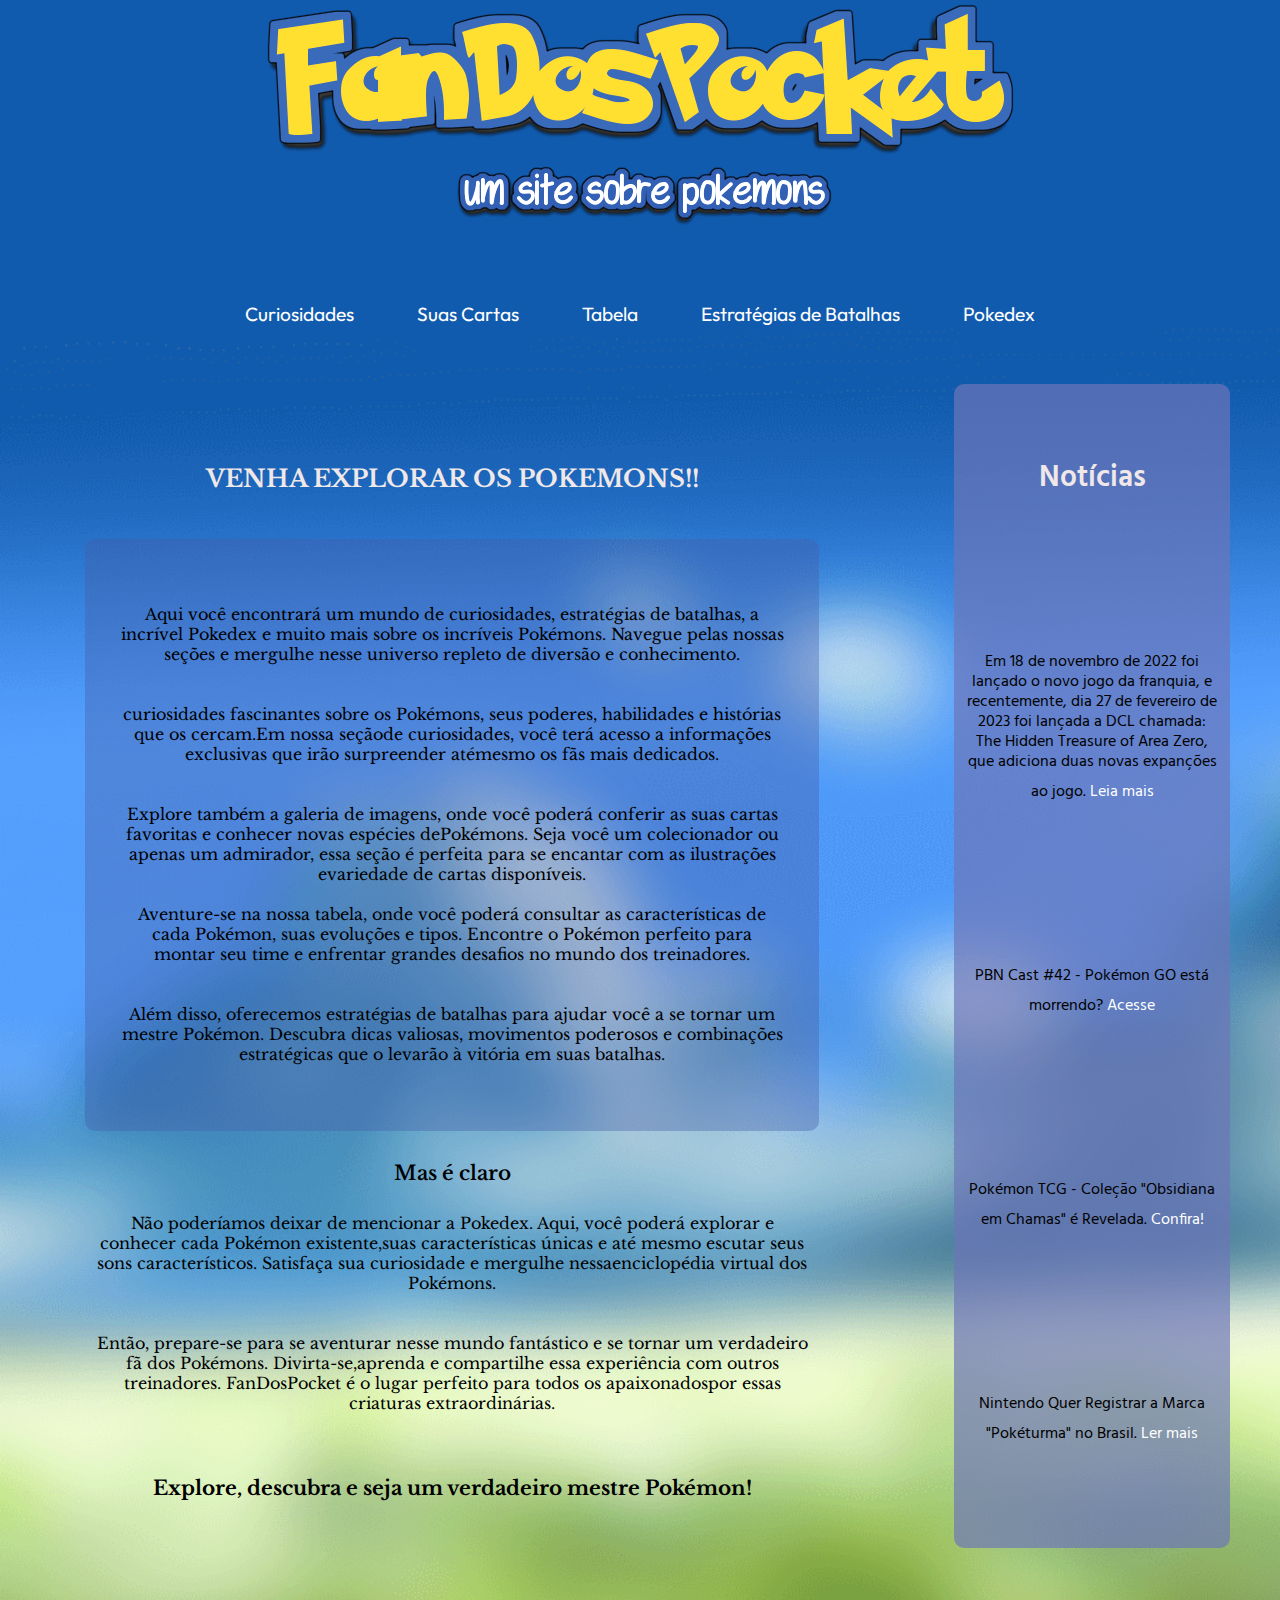
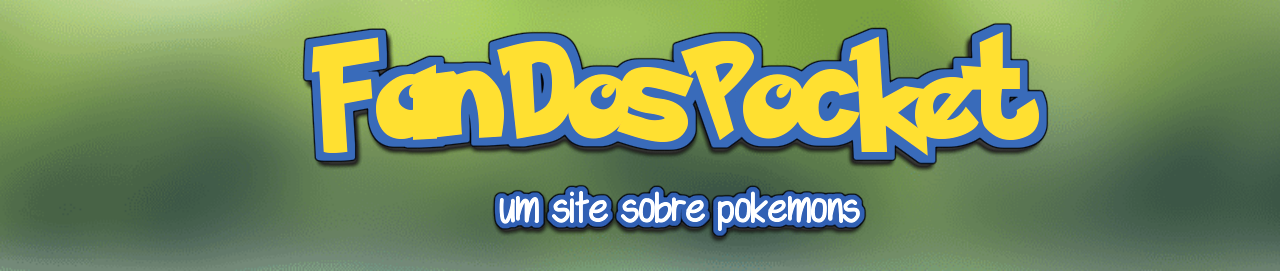
==== index.html @ fc933998 "Add files via upload" ====
<!DOCTYPE html>
<html lang="pt-br">
    <head>
        <meta charset="UTF-8">
        <meta http-equiv="X-UA-Compatible" content="IE=edge">
        <meta name="viewport" content="width=device-width, initial-scale=1.0">
        <link rel="stylesheet" href="TSI-site/css/style.css">
        <link rel="shortcut icon" href="/TSI-site/img/pokebola.png" type="img x-icon">
        <title>FanDosPocket</title>

        <link rel="preconnect" href="https://fonts.googleapis.com">
        <link rel="preconnect" href="https://fonts.gstatic.com" crossorigin>
        <link href="https://fonts.googleapis.com/css2?family=Hind:wght@300;400;500&display=swap" rel="stylesheet">

        <link rel="preconnect" href="https://fonts.googleapis.com">
        <link rel="preconnect" href="https://fonts.gstatic.com" crossorigin>
        <link href="https://fonts.googleapis.com/css2?family=Bebas+Neue&family=PT+Sans+Narrow:wght@400;700&display=swap" rel="stylesheet">

        <link rel="preconnect" href="https://fonts.googleapis.com">
        <link rel="preconnect" href="https://fonts.gstatic.com" crossorigin>
        <link href="https://fonts.googleapis.com/css2?family=Bebas+Neue&family=PT+Sans+Narrow:wght@400;700&display=swap" rel="stylesheet">

        <link rel="preconnect" href="https://fonts.googleapis.com">
        <link rel="preconnect" href="https://fonts.gstatic.com" crossorigin>
        <link href="https://fonts.googleapis.com/css2?family=Bebas+Neue&family=Mochiy+Pop+One&family=PT+Sans+Narrow:wght@400;700&display=swap" rel="stylesheet">

        <link rel="preconnect" href="https://fonts.googleapis.com">
        <link rel="preconnect" href="https://fonts.gstatic.com" crossorigin>
        <link href="https://fonts.googleapis.com/css2?family=Bebas+Neue&family=Mochiy+Pop+One&family=Rajdhani:wght@500&family=Secular+One&display=swap" rel="stylesheet">

        <link rel="preconnect" href="https://fonts.googleapis.com">
        <link rel="preconnect" href="https://fonts.gstatic.com" crossorigin>
        <link href="https://fonts.googleapis.com/css2?family=Outfit:wght@600&display=swap" rel="stylesheet">

        <link rel="preconnect" href="https://fonts.googleapis.com">
        <link rel="preconnect" href="https://fonts.gstatic.com" crossorigin>
        <link href="https://fonts.googleapis.com/css2?family=Libre+Baskerville:wght@400;700&display=swap" rel="stylesheet">
    </head>
    <body>

        <header>
            <img class="banner-principal" src="/TSI-site/img/FanDosPocket.png" alt="Logo do site FanDosPockets">
            <nav>
                <div>
                    <a class="link-nav" href="/TSI-site/html/curiosidades.html">Curiosidades</a>
                    <a class="link-nav" href="/TSI-site/projeto-pokemon-slider-main/galeriaDeImagens.html">Suas Cartas</a>
                    <a class="link-nav" href="/TSI-site/html/tabela.html">Tabela</a>
                    <a class="link-nav" href="/TSI-site/html/estrategiasDeBatalhas.html">Estratégias de Batalhas</a>
                    <a class="link-nav" href="/TSI-site/html/Pokedex.html">Pokedex</a>
                </div>
            </nav>
        </header>
    
        <div class="containers">
            <main>
                <section class="secao-principal">
                    <h1>VENHA EXPLORAR OS POKEMONS!!</h1>
                    <div class="div-main">
                        <p class="paragrafo-um">Aqui você encontrará um mundo de curiosidades, estratégias de batalhas, a incrível Pokedex e muito mais sobre os incríveis Pokémons. Navegue pelas nossas seções e mergulhe nesse universo repleto de diversão e conhecimento.
                        <br><br><br>
                        curiosidades fascinantes sobre os Pokémons, seus poderes, habilidades e histórias que os cercam.Em nossa seçãode curiosidades, você terá acesso a informações exclusivas que irão surpreender atémesmo os fãs mais dedicados.
                        <br><br><br>
                        Explore também a galeria de imagens, onde você poderá conferir as suas cartas favoritas e conhecer novas espécies dePokémons. Seja você um colecionador ou apenas um admirador, essa seção é perfeita para se encantar com as ilustrações evariedade de cartas disponíveis.
                        <br><br>
                        Aventure-se na nossa tabela, onde você poderá consultar as características de cada Pokémon, suas evoluções e tipos. Encontre o Pokémon perfeito para montar seu time e enfrentar grandes desafios no mundo dos treinadores.
                        <br><br><br>
                        Além disso, oferecemos estratégias de batalhas para ajudar você a se tornar um mestre Pokémon. Descubra dicas valiosas, movimentos poderosos e combinações estratégicas que o levarão à vitória em suas batalhas.</p>
                        <br><br>
                    </div>
                    <br><br>
                    <h2>Mas é claro</h2>
                    <p class="paragrafo-dois">Não poderíamos deixar de mencionar a Pokedex. Aqui, você poderá explorar e    conhecer cada Pokémon existente,suas características únicas e até mesmo escutar seus sons característicos.     Satisfaça sua curiosidade e mergulhe nessaenciclopédia virtual dos Pokémons.
                    <br><br><br>
                    Então, prepare-se para se aventurar nesse mundo fantástico e se tornar um verdadeiro fã dos Pokémons.   Divirta-se,aprenda e compartilhe essa experiência com outros treinadores. FanDosPocket é o lugar perfeito     para todos os apaixonadospor essas criaturas extraordinárias.
                    <br><br><br>
                    </p>

                    <p class="enfase">Explore, descubra e seja um verdadeiro mestre Pokémon!</p>
                </section>
            </main>
            
            <aside>
                <h2 class="noticias"><b>Notícias</b></h2>
                <p>Em 18 de novembro de 2022 foi lançado o novo jogo da franquia, e recentemente, dia 27 de fevereiro de 2023   foi lançada a DCL chamada: The Hidden Treasure of Area Zero, que adiciona duas novas expanções ao jogo. <a class="link-noticia" href="https://scarletviolet.pokemon.com/en-us/dlc/">Leia mais</a></p>
                <p>PBN Cast #42 - Pokémon GO está morrendo? <a class="link-noticia" href="https://www.poke-blast-news.net/2023/ 05/pbn-cast-42-pokemon-go-esta-morrendo.html">Acesse</a></p>
                <p>Pokémon TCG - Coleção "Obsidiana em Chamas" é Revelada. <a class="link-noticia" href="https://www.   poke-blast-news.net/2023/05/pokemon-tcg-colecao-obsidiana-em-chamas.html">Confira!</a></p>
                <p>Nintendo Quer Registrar a Marca "Pokéturma" no Brasil. <a class="link-noticia" href="https://www.    poke-blast-news.net/2023/05/nintendo-quer-registrar-marca-poketurma.html">Ler mais</a></p>
            </aside>
        </div>

        <footer>
            <a class="img-footer" href="#"><img class="banner-footer" src="/TSI-site/img/FanDosPocket.png" alt="Logo da Instituição IFSP"></a>
        </footer>
    </body>
</html>
---- TSI-site/css/style.css ----
/* // Reset Css //  */

html, body, div, span, applet, object, iframe,
h1, h2, h3, h4, h5, h6, p, blockquote, pre,
a, abbr, acronym, address, big, cite, code,
del, dfn, em, img, ins, kbd, q, s, samp,
small, strike, strong, sub, sup, tt, var,
b, u, i, center,
dl, dt, dd, ol, ul, li,
fieldset, form, label, legend,
table, caption, tbody, tfoot, thead, tr, th, td,
article, aside, canvas, details, embed, 
figure, figcaption, footer, header, hgroup, 
menu, nav, output, ruby, section, summary,
time, mark, audio, video {
	margin: 0;
	padding: 0;
	border: 0;
	font-size: 100%;
	font: inherit;
	vertical-align: baseline;
}
article, aside, details, figcaption, figure, 
footer, header, hgroup, menu, nav, section {
	display: block;
}
body {
	line-height: 1;
}
ol, ul {
	list-style: none;
}
blockquote, q {
	quotes: none;
}
blockquote:before, blockquote:after,
q:before, q:after {
	content: '';
	content: none;
}
table {
	border-collapse: collapse;
	border-spacing: 0;
}

/*-----------------------/-/---------------------*/

body {
    background-image: url(../img/fundo-site.png);/*maneira de colocar img.*/
    background-repeat: no-repeat;/*isso diz para o background não repetir o fundo*/
    background-size: cover;/*isso diz para o background ocupar todo o body*/
    min-height: 100vh;
	display: flex;
    flex-direction: column;
    align-items: flex-start;
}

.containers {
    display: flex;
    flex-direction: row;
    width: 100%;
}

header {
	font-family: 'Outfit', sans-serif;
	display: flex;
	flex-wrap: wrap;
	justify-content: center;
	align-items: center;
	width: 100%;
}

nav {
	border-radius: 10px;
	display: flex;
	justify-content: center;
	align-items: center;
	gap: 40px;
	margin-top: 4em; /* Adicione um espaçamento superior para separar do header */
}

main {
	font-family: 'Libre Baskerville', serif;
    flex: 1;
    padding: 25px;
	display: flex;
	justify-content: center;
	align-items: center;
	text-align: center;
	margin: 50px;
}

.div-main {
	background-color: #465ca760;
	border-radius: 10px;
	padding: 25px;
}

aside {
	background-color: #6d75b8b0;
    width: 20%;
	display: flex;
	flex-wrap: wrap;
	justify-content: center;
	align-items: center;
	text-align: center;
	padding: 10px;
	font-family: 'Hind', sans-serif;
	font-weight: 400;
	margin: 50px;
	border-radius: 10px;
}

footer {
	width: 1211px;
	padding: 20px;
	display: flex;
	text-align: center;
	justify-content: center;
	align-items: center;
	margin: 0 50px 0 50px;
}

.link-nav:link, .link-nav:visited, 
.link-noticia:link, .link-noticia:visited {
  background-color: transparent;
  color: #fff;
  text-decoration: none;
  border-radius: .25rem;
  line-height: 2.5rem;
  transition: .3s;
}

.link-nav:hover, .link-noticia:hover {
  color: hsl(120 100% 0%);
  background-color: hsl(51, 84%, 36%);
  padding: 0.25rem 0.5rem;
}

.link-nav:active, .link-noticia:active {
	font-size: 16px;
}

.link-nav {
	font-size: 1.2rem;
	margin: 30px;
}

h1 {
	margin: 2em;
	text-align: center;
	font-size: 1.5rem;
	font-weight: 700;
	color: #f0e8e8;
}

h2 {
	font-size: 20px;
	font-weight: 600;
	margin-bottom: 20px;
}

.noticias {
	font-size: 30px;
	color: #f0e8e8;
}

.enfase {
	font-size: 20px;
	font-weight: bold;
}

.secao-principal {
	padding: 10px;
}

p {
	line-height: 20px;
	margin-bottom: 15px;
}

.paragrafo-um {
	padding: 10px;
	margin: 30px 0 0 0 ;
}

.paragrafo-dois {
	padding: 10px;
}

.banner-footer {
	cursor: pointer;
}
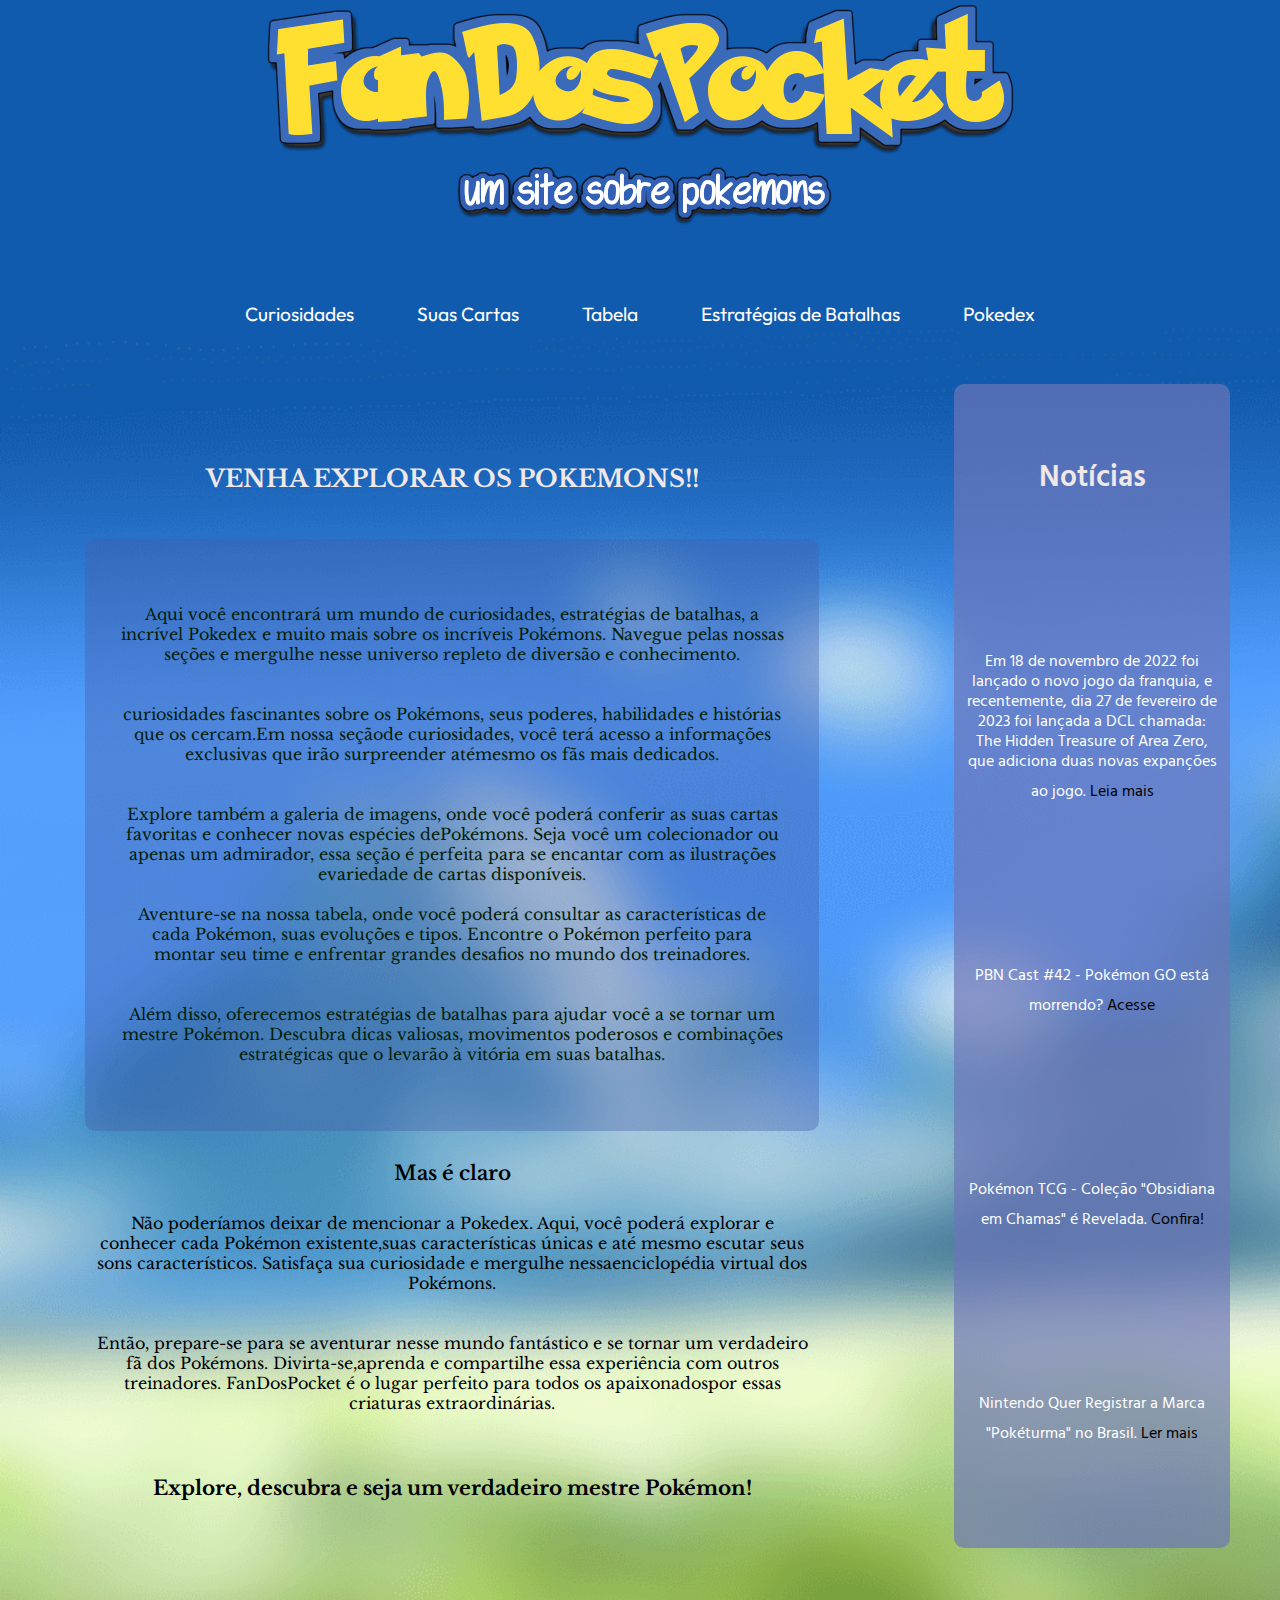
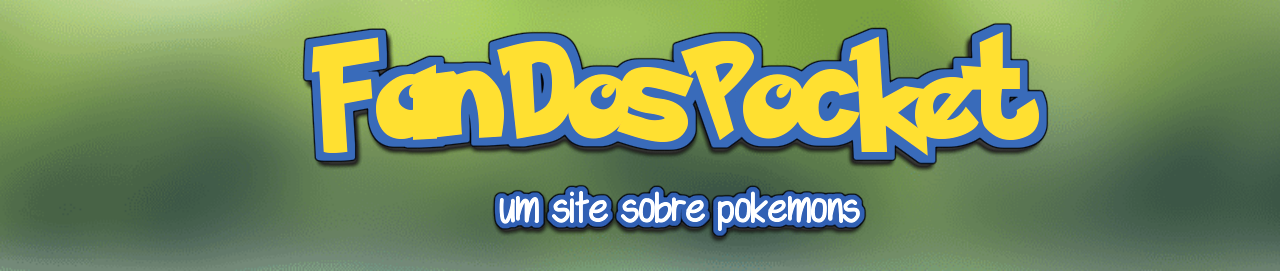
==== commit 0434a2ad: "Add files via upload" ====
--- a/index.html
+++ b/index.html
@@ -1,10 +1,11 @@
+<!--FEITO POR VICTOR HUGO PRADO PERA-->
 <!DOCTYPE html>
 <html lang="pt-br">
     <head>
         <meta charset="UTF-8">
         <meta http-equiv="X-UA-Compatible" content="IE=edge">
         <meta name="viewport" content="width=device-width, initial-scale=1.0">
-        <link rel="stylesheet" href="TSI-site/css/style.css">
+        <link rel="stylesheet" href="/TSI-site/css/style.css">
         <link rel="shortcut icon" href="/TSI-site/img/pokebola.png" type="img x-icon">
         <title>FanDosPocket</title>
 
@@ -81,10 +82,10 @@
             
             <aside>
                 <h2 class="noticias"><b>Notícias</b></h2>
-                <p>Em 18 de novembro de 2022 foi lançado o novo jogo da franquia, e recentemente, dia 27 de fevereiro de 2023   foi lançada a DCL chamada: The Hidden Treasure of Area Zero, que adiciona duas novas expanções ao jogo. <a class="link-noticia" href="https://scarletviolet.pokemon.com/en-us/dlc/">Leia mais</a></p>
-                <p>PBN Cast #42 - Pokémon GO está morrendo? <a class="link-noticia" href="https://www.poke-blast-news.net/2023/ 05/pbn-cast-42-pokemon-go-esta-morrendo.html">Acesse</a></p>
-                <p>Pokémon TCG - Coleção "Obsidiana em Chamas" é Revelada. <a class="link-noticia" href="https://www.   poke-blast-news.net/2023/05/pokemon-tcg-colecao-obsidiana-em-chamas.html">Confira!</a></p>
-                <p>Nintendo Quer Registrar a Marca "Pokéturma" no Brasil. <a class="link-noticia" href="https://www.    poke-blast-news.net/2023/05/nintendo-quer-registrar-marca-poketurma.html">Ler mais</a></p>
+                <p style="color: white;">Em 18 de novembro de 2022 foi lançado o novo jogo da franquia, e recentemente, dia 27 de fevereiro de 2023   foi lançada a DCL chamada: The Hidden Treasure of Area Zero, que adiciona duas novas expanções ao jogo. <a class="link-noticia" href="https://scarletviolet.pokemon.com/en-us/dlc/" style="color: black;">Leia mais</a></p>
+                <p style="color: white;">PBN Cast #42 - Pokémon GO está morrendo? <a class="link-noticia" href="https://www.poke-blast-news.net/2023/ 05/pbn-cast-42-pokemon-go-esta-morrendo.html" style="color: black;">Acesse</a></p>
+                <p style="color: white;">Pokémon TCG - Coleção "Obsidiana em Chamas" é Revelada. <a class="link-noticia" href="https://www.   poke-blast-news.net/2023/05/pokemon-tcg-colecao-obsidiana-em-chamas.html" style="color: black;">Confira!</a></p>
+                <p style="color: white;">Nintendo Quer Registrar a Marca "Pokéturma" no Brasil. <a class="link-noticia" href="https://www.poke-blast-news.net/2023/05/nintendo-quer-registrar-marca-poketurma.html" style="color: black;">Ler mais</a></p>
             </aside>
         </div>
 
--- a/TSI-site/css/style.css
+++ b/TSI-site/css/style.css
@@ -91,6 +91,7 @@
 }
 
 .div-main {
+	color: #042006;
 	background-color: #465ca760;
 	border-radius: 10px;
 	padding: 25px;
@@ -121,8 +122,17 @@
 	margin: 0 50px 0 50px;
 }
 
-.link-nav:link, .link-nav:visited, 
 .link-noticia:link, .link-noticia:visited {
+	background-color: transparent;
+	color: #000;
+	color: #fff;
+	text-decoration: none;
+	border-radius: .25rem;
+	line-height: 2.5rem;
+	transition: .3s;
+}
+
+.link-nav:link, .link-nav:visited {
   background-color: transparent;
   color: #fff;
   text-decoration: none;
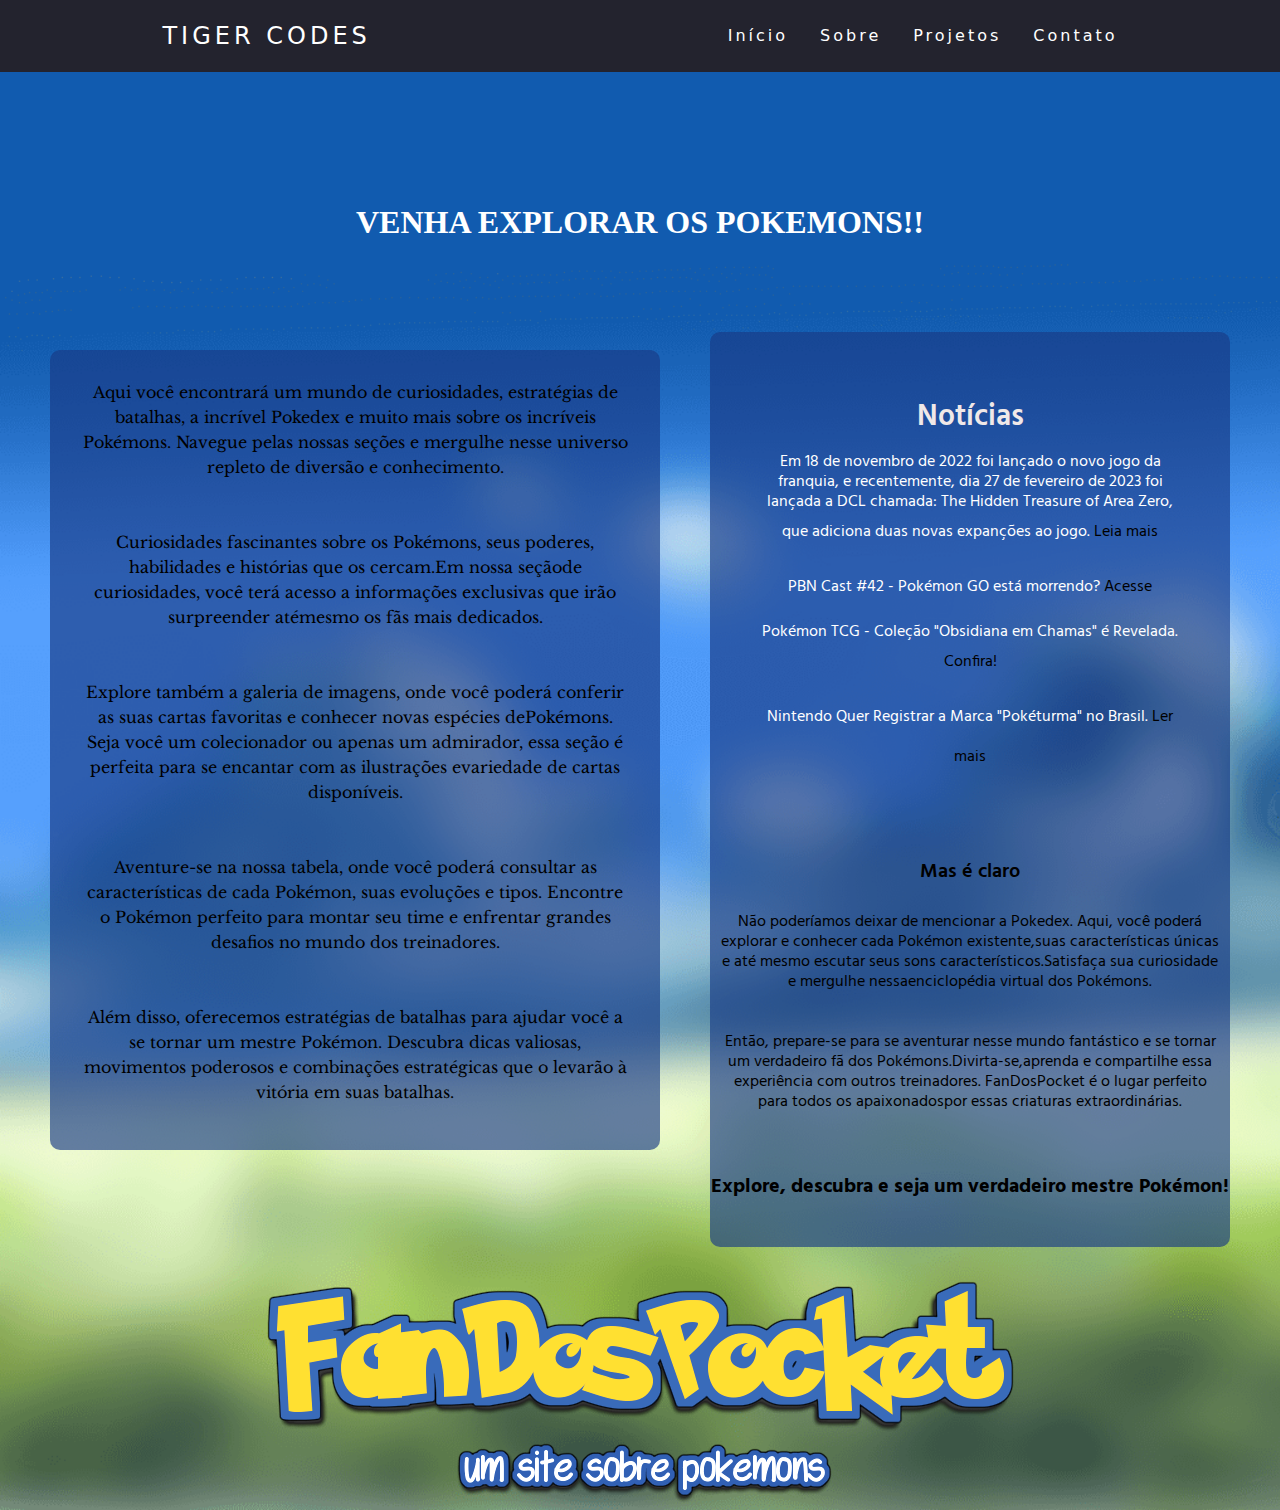
==== commit ed5ef1af: "responsividade" ====
--- a/index.html
+++ b/index.html
@@ -7,7 +7,6 @@
         <meta name="viewport" content="width=device-width, initial-scale=1.0">
         <link rel="stylesheet" href="/TSI-site/css/style.css">
         <link rel="shortcut icon" href="/TSI-site/img/pokebola.png" type="img x-icon">
-        <title>FanDosPocket</title>
 
         <link rel="preconnect" href="https://fonts.googleapis.com">
         <link rel="preconnect" href="https://fonts.gstatic.com" crossorigin>
@@ -36,13 +35,20 @@
         <link rel="preconnect" href="https://fonts.googleapis.com">
         <link rel="preconnect" href="https://fonts.gstatic.com" crossorigin>
         <link href="https://fonts.googleapis.com/css2?family=Libre+Baskerville:wght@400;700&display=swap" rel="stylesheet">
+
+        <title>FanDosPocket</title>
     </head>
     <body>
 
-        <header>
-            <img class="banner-principal" src="/TSI-site/img/FanDosPocket.png" alt="Logo do site FanDosPockets">
+        <!-- <header>
+            <img class="banner_principal" src="/TSI-site/img/FanDosPocket.png" alt="Logo do site FanDosPockets">
             <nav>
-                <div>
+                <div class="mobile-menu">
+                    <div class="line1"></div>
+                    <div class="line2"></div>
+                    <div class="line3"></div>
+                </div>
+                <div class="nav-list">
                     <a class="link-nav" href="/TSI-site/html/curiosidades.html">Curiosidades</a>
                     <a class="link-nav" href="/TSI-site/projeto-pokemon-slider-main/galeriaDeImagens.html">Suas Cartas</a>
                     <a class="link-nav" href="/TSI-site/html/tabela.html">Tabela</a>
@@ -50,47 +56,74 @@
                     <a class="link-nav" href="/TSI-site/html/Pokedex.html">Pokedex</a>
                 </div>
             </nav>
-        </header>
-    
+        </header> -->
+
+        <header>
+            <nav>
+              <a class="logo" href="/">Tiger Codes</a>
+              <div class="mobile-menu">
+                <div class="line1"></div>
+                <div class="line2"></div>
+                <div class="line3"></div>
+              </div>
+              <ul class="nav-list">
+                <li><a href="#">Início</a></li>
+                <li><a href="#">Sobre</a></li>
+                <li><a href="#">Projetos</a></li>
+                <li><a href="#">Contato</a></li>
+              </ul>
+            </nav>
+          </header>
+
+        <div class="titulo_principal">
+            <h1>VENHA EXPLORAR OS POKEMONS!!</h1>
+        </div>
+
         <div class="containers">
             <main>
-                <section class="secao-principal">
-                    <h1>VENHA EXPLORAR OS POKEMONS!!</h1>
-                    <div class="div-main">
+                <section class="txt_main">
                         <p class="paragrafo-um">Aqui você encontrará um mundo de curiosidades, estratégias de batalhas, a incrível Pokedex e muito mais sobre os incríveis Pokémons. Navegue pelas nossas seções e mergulhe nesse universo repleto de diversão e conhecimento.
                         <br><br><br>
-                        curiosidades fascinantes sobre os Pokémons, seus poderes, habilidades e histórias que os cercam.Em nossa seçãode curiosidades, você terá acesso a informações exclusivas que irão surpreender atémesmo os fãs mais dedicados.
+                        Curiosidades fascinantes sobre os Pokémons, seus poderes, habilidades e histórias que os cercam.Em nossa seçãode curiosidades, você terá acesso a informações exclusivas que irão surpreender atémesmo os fãs mais dedicados.
                         <br><br><br>
                         Explore também a galeria de imagens, onde você poderá conferir as suas cartas favoritas e conhecer novas espécies dePokémons. Seja você um colecionador ou apenas um admirador, essa seção é perfeita para se encantar com as ilustrações evariedade de cartas disponíveis.
-                        <br><br>
+                        <br><br><br>
                         Aventure-se na nossa tabela, onde você poderá consultar as características de cada Pokémon, suas evoluções e tipos. Encontre o Pokémon perfeito para montar seu time e enfrentar grandes desafios no mundo dos treinadores.
                         <br><br><br>
                         Além disso, oferecemos estratégias de batalhas para ajudar você a se tornar um mestre Pokémon. Descubra dicas valiosas, movimentos poderosos e combinações estratégicas que o levarão à vitória em suas batalhas.</p>
-                        <br><br>
-                    </div>
-                    <br><br>
-                    <h2>Mas é claro</h2>
-                    <p class="paragrafo-dois">Não poderíamos deixar de mencionar a Pokedex. Aqui, você poderá explorar e    conhecer cada Pokémon existente,suas características únicas e até mesmo escutar seus sons característicos.     Satisfaça sua curiosidade e mergulhe nessaenciclopédia virtual dos Pokémons.
-                    <br><br><br>
-                    Então, prepare-se para se aventurar nesse mundo fantástico e se tornar um verdadeiro fã dos Pokémons.   Divirta-se,aprenda e compartilhe essa experiência com outros treinadores. FanDosPocket é o lugar perfeito     para todos os apaixonadospor essas criaturas extraordinárias.
-                    <br><br><br>
-                    </p>
-
-                    <p class="enfase">Explore, descubra e seja um verdadeiro mestre Pokémon!</p>
                 </section>
             </main>
-            
-            <aside>
-                <h2 class="noticias"><b>Notícias</b></h2>
-                <p style="color: white;">Em 18 de novembro de 2022 foi lançado o novo jogo da franquia, e recentemente, dia 27 de fevereiro de 2023   foi lançada a DCL chamada: The Hidden Treasure of Area Zero, que adiciona duas novas expanções ao jogo. <a class="link-noticia" href="https://scarletviolet.pokemon.com/en-us/dlc/" style="color: black;">Leia mais</a></p>
-                <p style="color: white;">PBN Cast #42 - Pokémon GO está morrendo? <a class="link-noticia" href="https://www.poke-blast-news.net/2023/ 05/pbn-cast-42-pokemon-go-esta-morrendo.html" style="color: black;">Acesse</a></p>
-                <p style="color: white;">Pokémon TCG - Coleção "Obsidiana em Chamas" é Revelada. <a class="link-noticia" href="https://www.   poke-blast-news.net/2023/05/pokemon-tcg-colecao-obsidiana-em-chamas.html" style="color: black;">Confira!</a></p>
-                <p style="color: white;">Nintendo Quer Registrar a Marca "Pokéturma" no Brasil. <a class="link-noticia" href="https://www.poke-blast-news.net/2023/05/nintendo-quer-registrar-marca-poketurma.html" style="color: black;">Ler mais</a></p>
-            </aside>
+
+            <div class="aside_div">
+                <aside>
+                    <div class="aside_container">
+                        <h2 class="noticias"><b>Notícias</b></h2>
+                        <p style="color: white;">Em 18 de novembro de 2022 foi lançado o novo jogo da franquia, e recentemente, dia 27 de fevereiro de 2023   foi lançada a DCL chamada: The Hidden Treasure of Area Zero, que adiciona duas novas expanções ao jogo. <a class="link-noticia" href="https://scarletviolet.pokemon.com/en-us/dlc/" style="color: black;">Leia mais</a></p>
+                        <p style="color: white;">PBN Cast #42 - Pokémon GO está morrendo? <a class="link-noticia" href="https://www.poke-blast-news.net/2023/ 05/pbn-cast-42-pokemon-go-esta-morrendo.html" style="color: black;">Acesse</a></p>
+                        <p style="color: white;">Pokémon TCG - Coleção "Obsidiana em Chamas" é Revelada. <a class="link-noticia" href="https://www.   poke-blast-news.net/2023/05/pokemon-tcg-colecao-obsidiana-em-chamas.html" style="color: black;">Confira!</a></p>
+                        <p style="color: white;">Nintendo Quer Registrar a Marca "Pokéturma" no Brasil. <a class="link-noticia" href="https://www.poke-blast-news.net/2023/05/nintendo-quer-registrar-marca-poketurma.html" style="color: black;">Ler mais</a></p>
+                    </div>
+
+                    <section class="txt_aside">
+                        <h2>Mas é claro</h2>
+                        <p class="paragrafo-dois">Não poderíamos deixar de mencionar a Pokedex. Aqui, você poderá explorar e conhecer cada Pokémon existente,suas características únicas e até mesmo escutar seus sons característicos.Satisfaça sua curiosidade e mergulhe nessaenciclopédia virtual dos Pokémons.
+                        <br><br><br>
+                        Então, prepare-se para se aventurar nesse mundo fantástico e se tornar um verdadeiro fã dos Pokémons.Divirta-se,aprenda e compartilhe essa experiência com outros treinadores. FanDosPocket é o lugar perfeito para todos os apaixonadospor essas criaturas extraordinárias.
+                        <br><br><br>
+                        </p>
+
+                        <p class="enfase">Explore, descubra e seja um verdadeiro mestre Pokémon!</p>
+                    </section>
+                </aside>
+            </div>
         </div>
 
         <footer>
-            <a class="img-footer" href="#"><img class="banner-footer" src="/TSI-site/img/FanDosPocket.png" alt="Logo da Instituição IFSP"></a>
+            <div class="footer_container">
+                <a href="#"><img class="banner-footer" src="/TSI-site/img/FanDosPocket.png" alt="Logo do site"></a>
+            </div>
         </footer>
+
+        <script src="mobile_navbar.js"></script>
     </body>
 </html>--- a/TSI-site/css/style.css
+++ b/TSI-site/css/style.css
@@ -52,74 +52,191 @@
     min-height: 100vh;
 	display: flex;
     flex-direction: column;
-    align-items: flex-start;
+}
+
+/* header {
+	font-family: 'Outfit', sans-serif;
+	display: flex;
+	flex-wrap: wrap;
+	justify-content: center;
+	align-items: center;
+	width: 100%;
+} */
+
+a {
+	color: #fff;
+	text-decoration: none;
+	transition: 0.3s;
+}
+  
+a:hover {
+	opacity: 0.7;
+}
+  
+.logo {
+	font-size: 24px;
+	text-transform: uppercase;
+	letter-spacing: 4px;
+}
+  
+nav {
+	display: flex;
+	justify-content: space-around;
+	align-items: center;
+	font-family: system-ui, -apple-system, Helvetica, Arial, sans-serif;
+	background: #23232e;
+	height: 8vh;
+}
+  
+.nav-list {
+	list-style: none;
+	display: flex;
+}
+  
+.nav-list li {
+	letter-spacing: 3px;
+	margin-left: 32px;
+}
+  
+.mobile-menu {
+	display: none;
+	cursor: pointer;
+}
+  
+.mobile-menu div {
+	width: 32px;
+	height: 2px;
+	background: #fff;
+	margin: 8px;
+	transition: 0.3s;
+}
+
+/* nav {
+	display: flex;
+	justify-content: center;
+	align-items: center;
+	gap: 40px;
+	margin-top: 4em; /* Adicione um espaçamento superior para separar do header
+}
+
+/* .link-nav {
+	font-size: 1.2rem;
+	margin: 30px;
+} */
+
+/* .link-nav:link, .link-nav:visited {
+  background-color: transparent;
+  color: #fff;
+  text-decoration: none;
+  border-radius: .25rem;
+  line-height: 2.5rem;
+  transition: .3s;
+}
+
+.link-nav:hover, .link-noticia:hover {
+  color: hsl(120 100% 0%);
+  background-color: hsl(51, 84%, 36%);
+  padding: 0.25rem 0.5rem;
+}
+
+.link-nav:active, .link-noticia:active {
+	font-size: 16px;
+} */
+
+.titulo_principal{
+	display: flex;
+	width: 100%;
+	margin-top: 70px;
+	justify-content: center;
+	align-items: center;
+	text-align: center;
+}
+
+h1 {
+	margin: 2em;
+	font-size: 2rem;
+	font-weight: 700;
+	color: #ffffff;
 }
 
 .containers {
     display: flex;
     flex-direction: row;
+	justify-content: center;
+	align-items: center;
+	text-align: center;
     width: 100%;
 }
 
-header {
-	font-family: 'Outfit', sans-serif;
+main {
+	background-color: #193b85a6;
+	font-family: 'Libre Baskerville', serif;
+	width: 100%;
+	display: flex;
+	justify-content: center;
+	align-items: center;
+	text-align: center;
+	margin: 0 50px 50px 50px;
+	border-radius: 10px;
+	padding: 20px;
+}
+
+.txt_main{
+	display: flex;
+	justify-content: center;
+	align-items: center;
+	color: #000000;
+	width: 100%;
+}
+
+.paragrafo-um {
+	padding: 10px;
+	line-height: 25px;
+}
+
+.aside_div{
+	width: 100%;
+}
+
+aside {
+	background-color: #193b85a6;
 	display: flex;
 	flex-wrap: wrap;
 	justify-content: center;
 	align-items: center;
-	width: 100%;
-}
-
-nav {
-	border-radius: 10px;
-	display: flex;
-	justify-content: center;
-	align-items: center;
-	gap: 40px;
-	margin-top: 4em; /* Adicione um espaçamento superior para separar do header */
-}
-
-main {
-	font-family: 'Libre Baskerville', serif;
-    flex: 1;
-    padding: 25px;
-	display: flex;
-	justify-content: center;
-	align-items: center;
-	text-align: center;
-	margin: 50px;
-}
-
-.div-main {
-	color: #042006;
-	background-color: #465ca760;
-	border-radius: 10px;
-	padding: 25px;
-}
-
-aside {
-	background-color: #6d75b8b0;
-    width: 20%;
-	display: flex;
-	flex-wrap: wrap;
-	justify-content: center;
-	align-items: center;
-	text-align: center;
-	padding: 10px;
+	text-align: center;
 	font-family: 'Hind', sans-serif;
 	font-weight: 400;
-	margin: 50px;
+	margin: 30px 50px 0 0 ;
 	border-radius: 10px;
 }
 
-footer {
-	width: 1211px;
-	padding: 20px;
-	display: flex;
-	text-align: center;
-	justify-content: center;
-	align-items: center;
-	margin: 0 50px 0 50px;
+.aside_container{
+	text-align: center;
+	padding: 50px;
+	border-radius: 10px;
+}
+
+.noticias {
+	font-size: 30px;
+	color: #f0e8e8;
+}
+
+.paragrafo-dois {
+	padding: 10px;
+}
+
+p {
+	line-height: 20px;
+	margin-bottom: 15px;
+}
+
+.txt_aside{
+	display: flex;
+	align-items: center;
+	justify-content: center;
+	flex-wrap: wrap;
+	width: 100%;
 }
 
 .link-noticia:link, .link-noticia:visited {
@@ -132,72 +249,148 @@
 	transition: .3s;
 }
 
-.link-nav:link, .link-nav:visited {
-  background-color: transparent;
-  color: #fff;
-  text-decoration: none;
-  border-radius: .25rem;
-  line-height: 2.5rem;
-  transition: .3s;
-}
-
-.link-nav:hover, .link-noticia:hover {
-  color: hsl(120 100% 0%);
-  background-color: hsl(51, 84%, 36%);
-  padding: 0.25rem 0.5rem;
-}
-
-.link-nav:active, .link-noticia:active {
-	font-size: 16px;
-}
-
-.link-nav {
-	font-size: 1.2rem;
-	margin: 30px;
-}
-
-h1 {
-	margin: 2em;
-	text-align: center;
-	font-size: 1.5rem;
-	font-weight: 700;
-	color: #f0e8e8;
+.footer_container{
+	width: 100%;
+	display: flex;
+	text-align: center;
+	justify-content: center;
+	align-items: center;
+	margin-top: 30px;
 }
 
 h2 {
 	font-size: 20px;
 	font-weight: 600;
-	margin-bottom: 20px;
-}
-
-.noticias {
-	font-size: 30px;
-	color: #f0e8e8;
+	margin: 20px 0;
 }
 
 .enfase {
 	font-size: 20px;
 	font-weight: bold;
-}
-
-.secao-principal {
-	padding: 10px;
-}
-
-p {
-	line-height: 20px;
-	margin-bottom: 15px;
-}
-
-.paragrafo-um {
-	padding: 10px;
-	margin: 30px 0 0 0 ;
-}
-
-.paragrafo-dois {
-	padding: 10px;
+	margin-bottom: 50px;
 }
 
 .banner-footer {
 	cursor: pointer;
 }
+
+@media (min-width: 320px) and (max-width: 480px){
+	body {
+		overflow-x: hidden;
+	}
+
+	nav {
+		width: 100%;
+	}
+
+	.nav-list {
+		position: absolute;
+		top: 8vh;
+		right: 0;
+		width: 50vw;
+		height: 92vh;
+		background: #23232e;
+		flex-direction: column;
+		align-items: center;
+		justify-content: space-around;
+		transform: translateX(100%);
+		transition: transform 0.3s ease-in;
+	}
+	  
+	.nav-list li {
+		margin-left: 0;
+		opacity: 0;
+	}
+	  
+	.mobile-menu {
+		display: block;
+	}
+	
+	.nav-list.active {
+		transform: translateX(0);
+	}
+
+	@keyframes navLinkFade {
+		from {
+		  opacity: 0;
+		  transform: translateX(50px);
+		}
+		to {
+		  opacity: 1;
+		  transform: translateX(0);
+		}
+	}
+	
+	.mobile-menu.active .line1 {
+		transform: rotate(-45deg) translate(-8px, 8px);
+	}
+	
+	.mobile-menu.active .line2 {
+		opacity: 0;
+	}
+
+	  .mobile-menu.active .line3 {
+		transform: rotate(45deg) translate(-5px, -7px);
+	}
+
+	.titulo_principal{
+		margin-top: 20px;
+	}
+
+	h1 {
+		margin-top: 20px;
+		font-size: 1.5em;
+	}
+
+	.containers{
+		flex-direction: column;
+	}
+
+	main {
+		width: 80%;
+	}
+
+	.txt_main{
+		max-height: 400px;
+		overflow-y: auto;
+		font-size: .8em;
+	}
+
+	.paragrafo-um {
+		max-height: 390px;
+	}
+
+	.aside_div{
+		width: 80%;
+	}
+
+	aside {
+		margin: 0 ;
+	}
+
+	.aside_container{
+		padding: 30px;
+	}
+
+	.noticias {
+		margin-bottom: 40px;
+	}
+
+	.paragrafo-dois {
+		padding: 30px;
+	}
+
+	p {
+		line-height: 25px;
+		margin-bottom: 40px;
+	}
+	
+	.footer_container{
+		margin: 30px 0 0 0;
+		padding: 0;
+	}
+
+	.banner-footer{
+		width: 200px;
+	}
+}
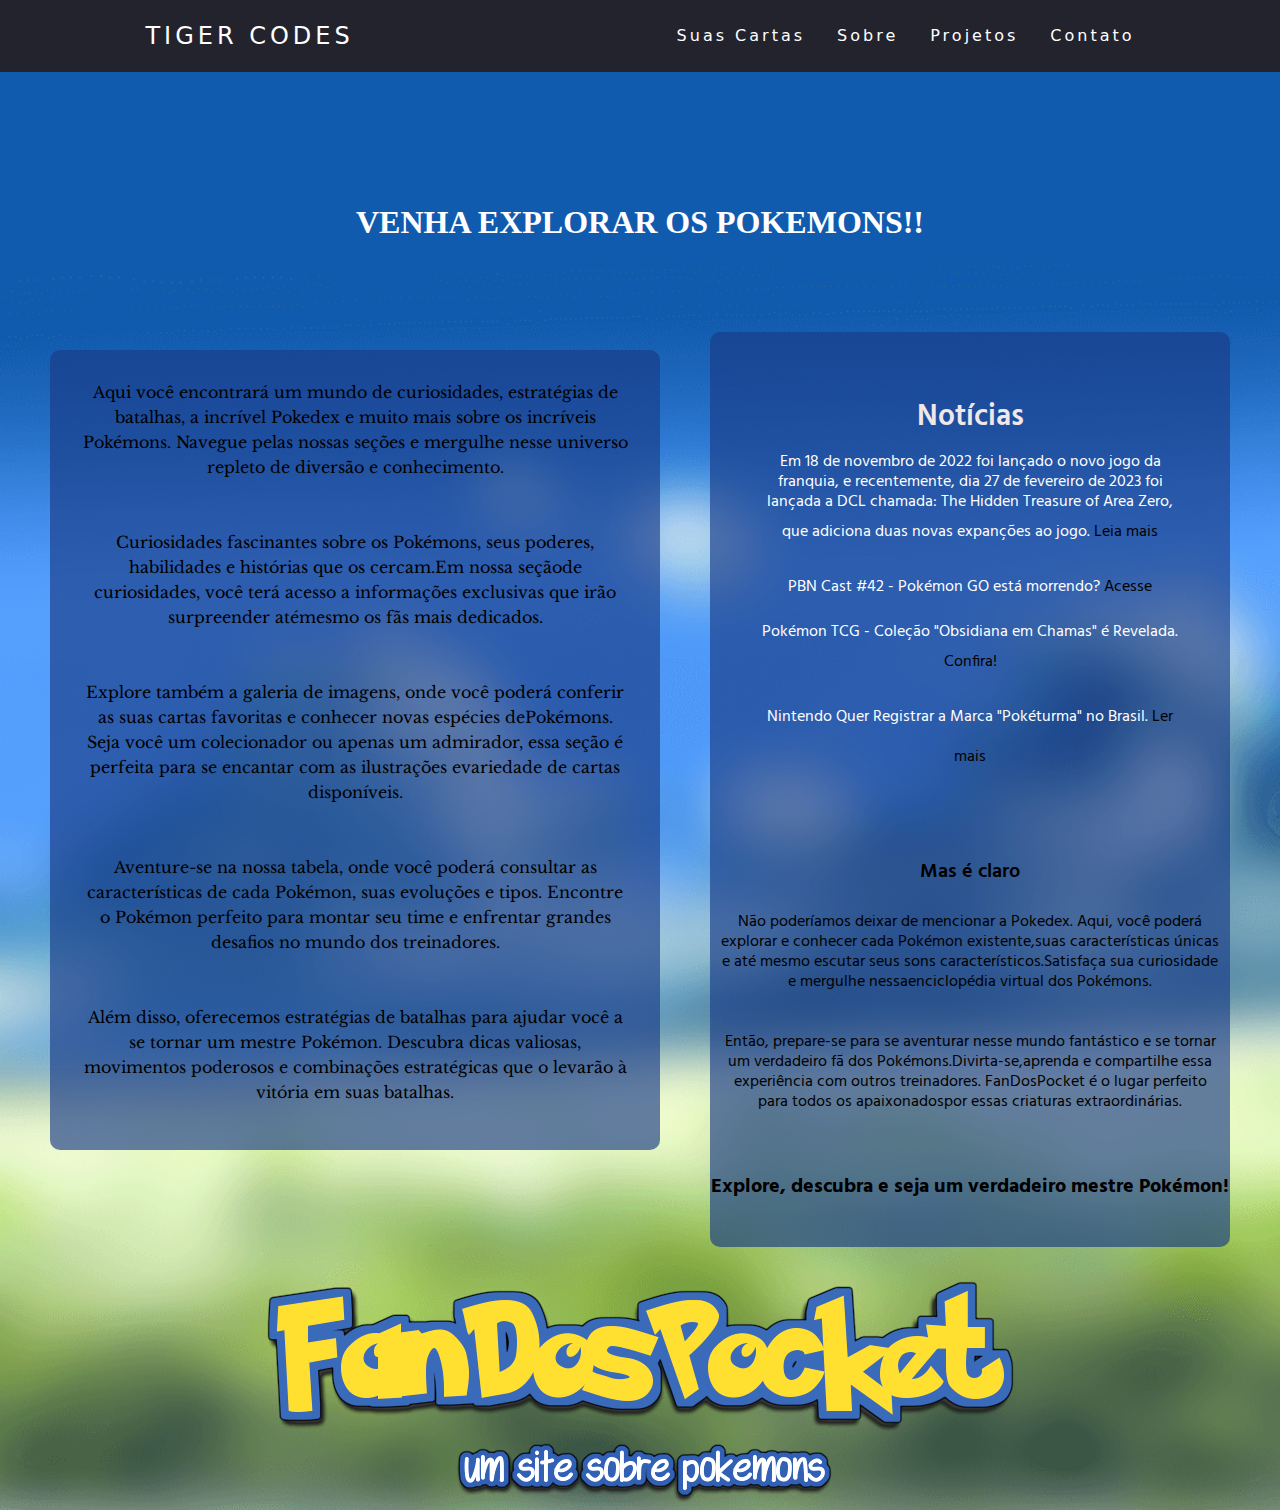
==== commit b3ef8d4e: "link para as cartas" ====
--- a/index.html
+++ b/index.html
@@ -67,7 +67,7 @@
                 <div class="line3"></div>
               </div>
               <ul class="nav-list">
-                <li><a href="#">Início</a></li>
+                <li><a href="/TSI-site/projeto-pokemon-slider-main/galeriaDeImagens.html">Suas Cartas</a></li>
                 <li><a href="#">Sobre</a></li>
                 <li><a href="#">Projetos</a></li>
                 <li><a href="#">Contato</a></li>
--- a/TSI-site/css/style.css
+++ b/TSI-site/css/style.css
@@ -287,7 +287,7 @@
 		position: absolute;
 		top: 8vh;
 		right: 0;
-		width: 50vw;
+		width: 100vw;
 		height: 92vh;
 		background: #23232e;
 		flex-direction: column;
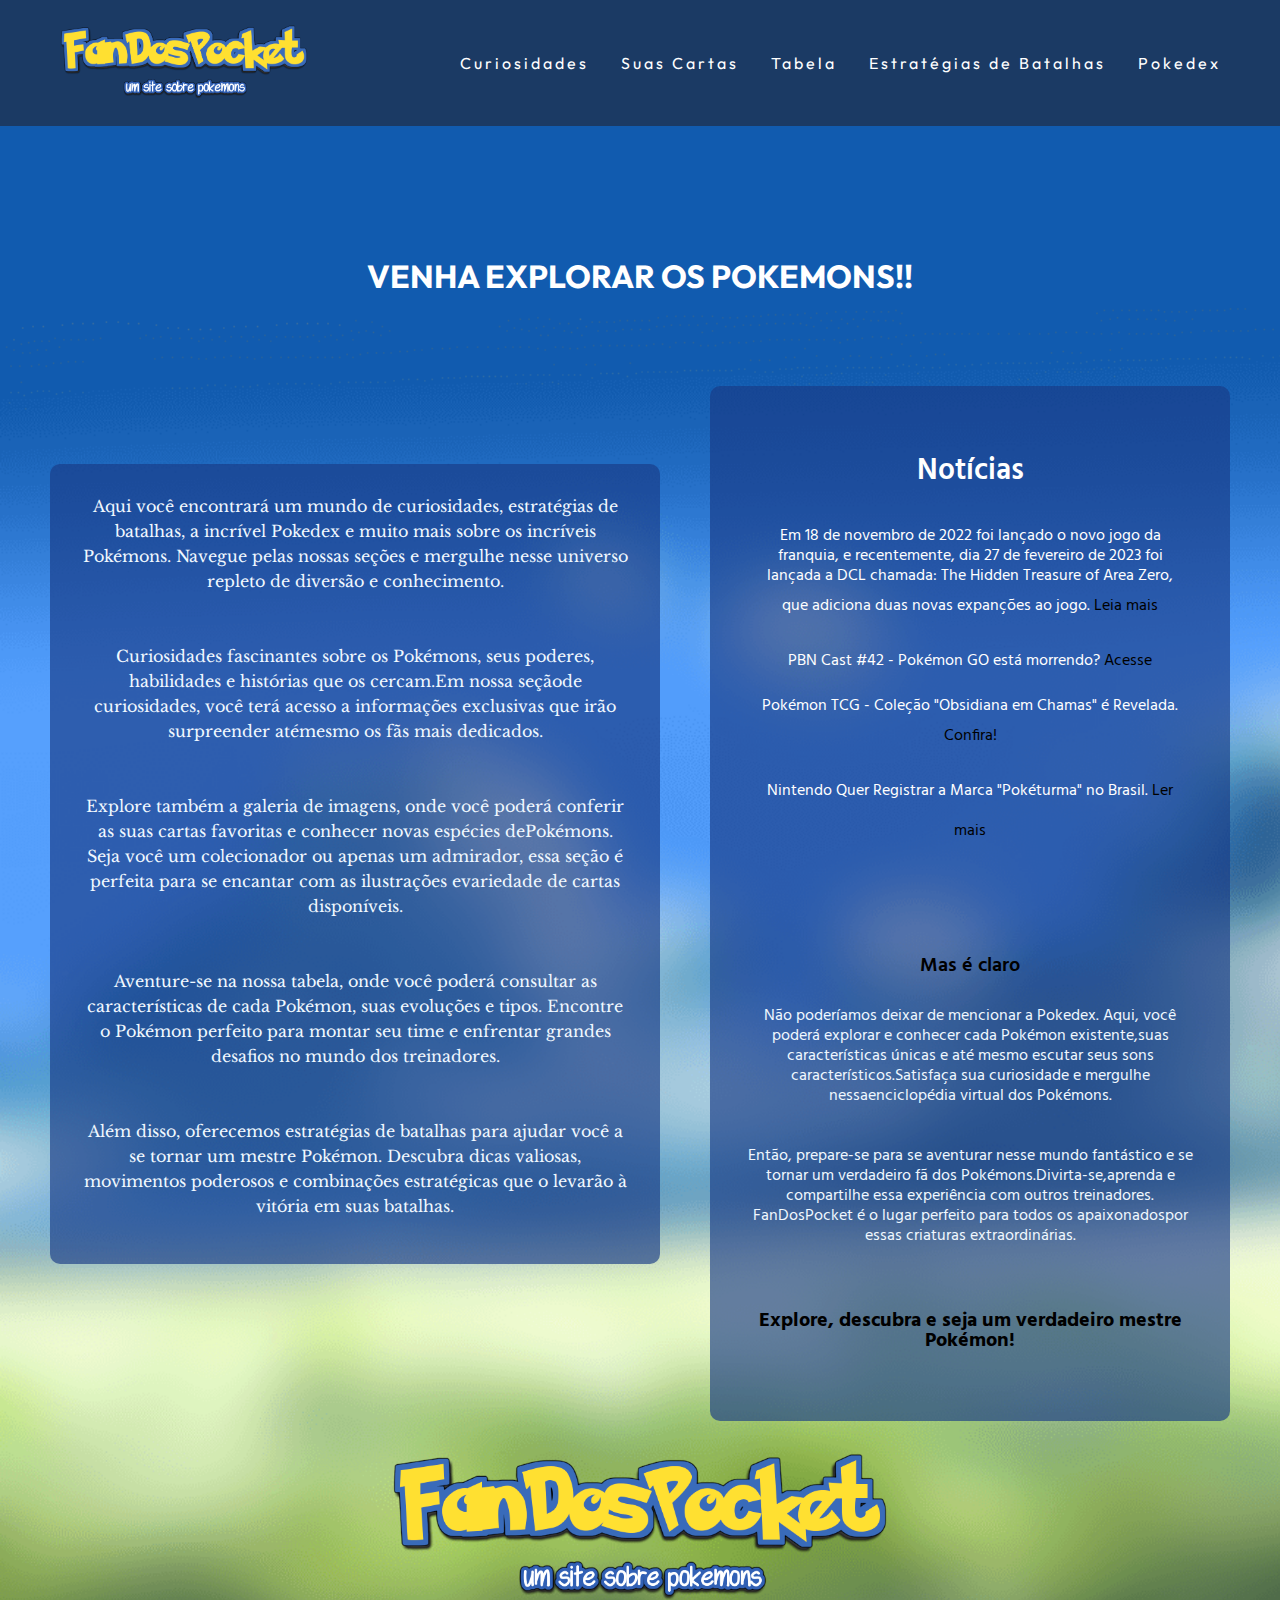
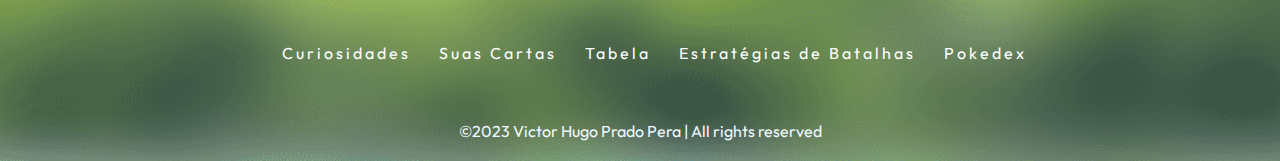
==== commit 7b48a112: "pagina 1 "completa"" ====
--- a/index.html
+++ b/index.html
@@ -60,20 +60,21 @@
 
         <header>
             <nav>
-              <a class="logo" href="/">Tiger Codes</a>
-              <div class="mobile-menu">
-                <div class="line1"></div>
-                <div class="line2"></div>
-                <div class="line3"></div>
-              </div>
-              <ul class="nav-list">
-                <li><a href="/TSI-site/projeto-pokemon-slider-main/galeriaDeImagens.html">Suas Cartas</a></li>
-                <li><a href="#">Sobre</a></li>
-                <li><a href="#">Projetos</a></li>
-                <li><a href="#">Contato</a></li>
-              </ul>
+                <a href="/"><img class="logo_pokemon" src="/TSI-site/img/FanDosPocket.png" alt=""></a>
+                <div class="mobile-menu">
+                    <div class="line1"></div>
+                    <div class="line2"></div>
+                    <div class="line3"></div>
+                </div>
+                <ul class="nav-list">
+                    <li><a class="link-nav" href="/TSI-site/html/curiosidades.html">Curiosidades</a></li>
+                    <li><a class="link-nav" href="/TSI-site/projeto-pokemon-slider-main/galeriaDeImagens.html">Suas Cartas</a></li>
+                    <li><a class="link-nav" href="/TSI-site/html/tabela.html">Tabela</a></li>
+                    <li><a class="link-nav" href="/TSI-site/html/estrategiasDeBatalhas.html">Estratégias de Batalhas</a></li>
+                    <li><a class="link-nav" href="/TSI-site/html/Pokedex.html">Pokedex</a></li>
+                </ul>
             </nav>
-          </header>
+        </header>
 
         <div class="titulo_principal">
             <h1>VENHA EXPLORAR OS POKEMONS!!</h1>
@@ -106,6 +107,7 @@
 
                     <section class="txt_aside">
                         <h2>Mas é claro</h2>
+
                         <p class="paragrafo-dois">Não poderíamos deixar de mencionar a Pokedex. Aqui, você poderá explorar e conhecer cada Pokémon existente,suas características únicas e até mesmo escutar seus sons característicos.Satisfaça sua curiosidade e mergulhe nessaenciclopédia virtual dos Pokémons.
                         <br><br><br>
                         Então, prepare-se para se aventurar nesse mundo fantástico e se tornar um verdadeiro fã dos Pokémons.Divirta-se,aprenda e compartilhe essa experiência com outros treinadores. FanDosPocket é o lugar perfeito para todos os apaixonadospor essas criaturas extraordinárias.
@@ -121,6 +123,14 @@
         <footer>
             <div class="footer_container">
                 <a href="#"><img class="banner-footer" src="/TSI-site/img/FanDosPocket.png" alt="Logo do site"></a>
+                <ul class="nav-list_footer">
+                    <li><a class="link-nav" href="/TSI-site/html/curiosidades.html">Curiosidades</a></li>
+                    <li><a class="link-nav" href="/TSI-site/projeto-pokemon-slider-main/galeriaDeImagens.html">Suas Cartas</a></li>
+                    <li><a class="link-nav" href="/TSI-site/html/tabela.html">Tabela</a></li>
+                    <li><a class="link-nav" href="/TSI-site/html/estrategiasDeBatalhas.html">Estratégias de Batalhas</a></li>
+                    <li><a class="link-nav" href="/TSI-site/html/Pokedex.html">Pokedex</a></li>
+                </ul>
+                <p style="color: aliceblue; margin: 20px 0;">&copy;2023 Victor Hugo Prado Pera | All rights reserved</p>
             </div>
         </footer>
 
--- a/TSI-site/css/style.css
+++ b/TSI-site/css/style.css
@@ -52,6 +52,7 @@
     min-height: 100vh;
 	display: flex;
     flex-direction: column;
+	font-family: 'Outfit', sans-serif;
 }
 
 /* header {
@@ -73,19 +74,17 @@
 	opacity: 0.7;
 }
   
-.logo {
-	font-size: 24px;
-	text-transform: uppercase;
-	letter-spacing: 4px;
+.logo_pokemon {
+	width: 250px;
 }
   
 nav {
 	display: flex;
 	justify-content: space-around;
 	align-items: center;
-	font-family: system-ui, -apple-system, Helvetica, Arial, sans-serif;
-	background: #23232e;
-	height: 8vh;
+	font-family: 'Outfit', sans-serif;
+	background: #23232e94;
+	height: 14vh;
 }
   
 .nav-list {
@@ -192,6 +191,7 @@
 .paragrafo-um {
 	padding: 10px;
 	line-height: 25px;
+	color: aliceblue;
 }
 
 .aside_div{
@@ -219,11 +219,13 @@
 
 .noticias {
 	font-size: 30px;
-	color: #f0e8e8;
+	color: #ffffff;
+	margin-bottom: 40px;
 }
 
 .paragrafo-dois {
 	padding: 10px;
+	color: aliceblue;
 }
 
 p {
@@ -237,25 +239,31 @@
 	justify-content: center;
 	flex-wrap: wrap;
 	width: 100%;
+	padding: 20px;
 }
 
 .link-noticia:link, .link-noticia:visited {
-	background-color: transparent;
-	color: #000;
-	color: #fff;
-	text-decoration: none;
-	border-radius: .25rem;
 	line-height: 2.5rem;
-	transition: .3s;
 }
 
 .footer_container{
 	width: 100%;
 	display: flex;
+	flex-direction: column;
 	text-align: center;
 	justify-content: center;
 	align-items: center;
 	margin-top: 30px;
+}
+
+.nav-list_footer{
+	display: flex;
+	list-style: none;
+}
+
+.nav-list_footer li {
+	letter-spacing: 3px;
+	margin: 40px 0 40px 28px;
 }
 
 h2 {
@@ -272,6 +280,7 @@
 
 .banner-footer {
 	cursor: pointer;
+	width: 500px;
 }
 
 @media (min-width: 320px) and (max-width: 480px){
@@ -285,11 +294,11 @@
 
 	.nav-list {
 		position: absolute;
-		top: 8vh;
+		top: 14vh;
 		right: 0;
 		width: 100vw;
-		height: 92vh;
-		background: #23232e;
+		height: 100vh;
+		background: #23232ee5;
 		flex-direction: column;
 		align-items: center;
 		justify-content: space-around;
@@ -351,7 +360,7 @@
 	}
 
 	.txt_main{
-		max-height: 400px;
+		max-height: 425px;
 		overflow-y: auto;
 		font-size: .8em;
 	}
@@ -393,4 +402,8 @@
 	.banner-footer{
 		width: 200px;
 	}
-}
+
+	.nav-list_footer{
+		display: none;
+	}
+}
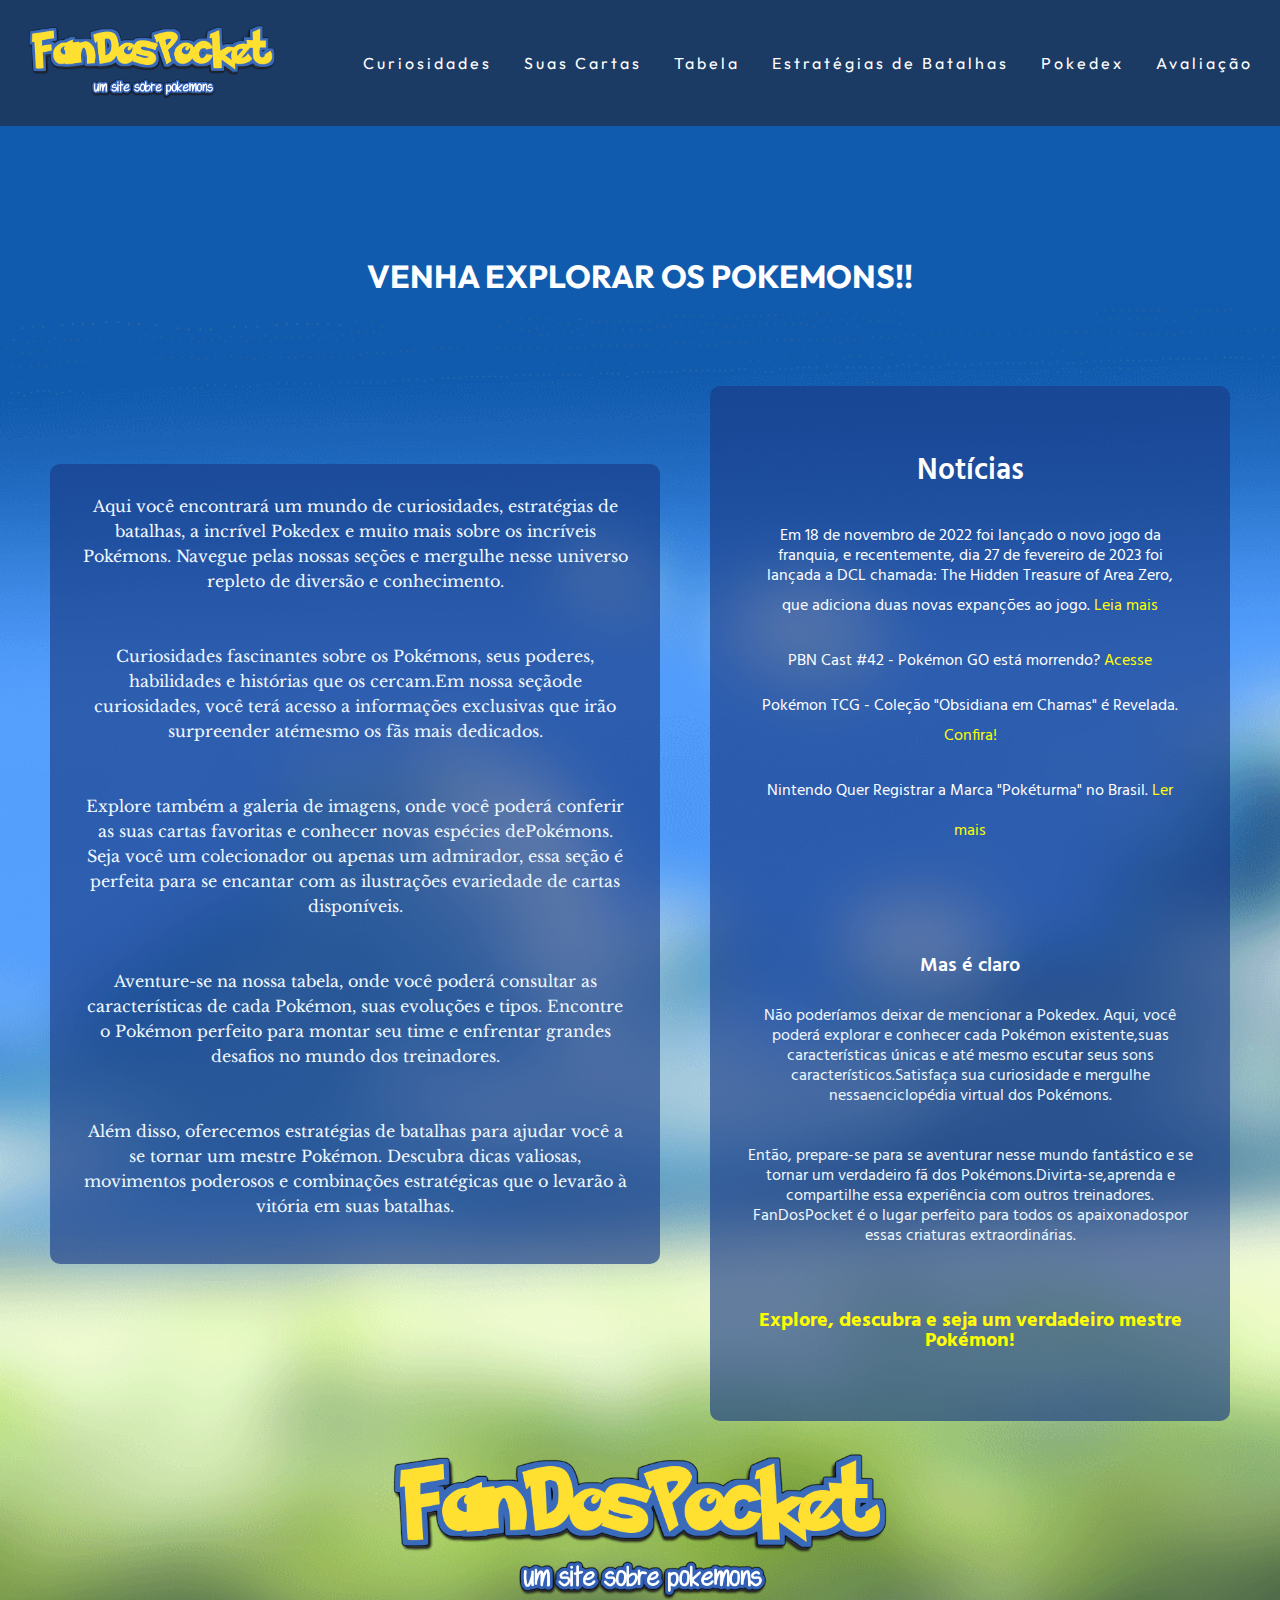
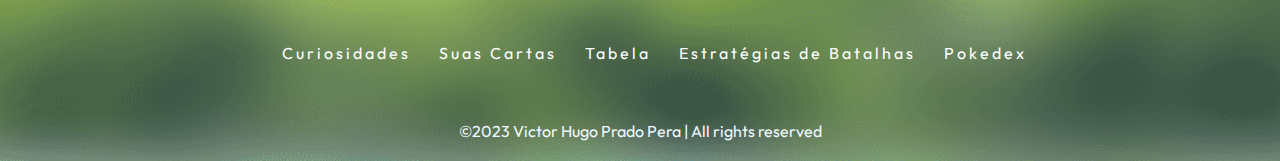
==== commit 723c6d6a: "Add files via upload" ====
--- a/index.html
+++ b/index.html
@@ -40,24 +40,6 @@
     </head>
     <body>
 
-        <!-- <header>
-            <img class="banner_principal" src="/TSI-site/img/FanDosPocket.png" alt="Logo do site FanDosPockets">
-            <nav>
-                <div class="mobile-menu">
-                    <div class="line1"></div>
-                    <div class="line2"></div>
-                    <div class="line3"></div>
-                </div>
-                <div class="nav-list">
-                    <a class="link-nav" href="/TSI-site/html/curiosidades.html">Curiosidades</a>
-                    <a class="link-nav" href="/TSI-site/projeto-pokemon-slider-main/galeriaDeImagens.html">Suas Cartas</a>
-                    <a class="link-nav" href="/TSI-site/html/tabela.html">Tabela</a>
-                    <a class="link-nav" href="/TSI-site/html/estrategiasDeBatalhas.html">Estratégias de Batalhas</a>
-                    <a class="link-nav" href="/TSI-site/html/Pokedex.html">Pokedex</a>
-                </div>
-            </nav>
-        </header> -->
-
         <header>
             <nav>
                 <a href="/"><img class="logo_pokemon" src="/TSI-site/img/FanDosPocket.png" alt=""></a>
@@ -72,6 +54,7 @@
                     <li><a class="link-nav" href="/TSI-site/html/tabela.html">Tabela</a></li>
                     <li><a class="link-nav" href="/TSI-site/html/estrategiasDeBatalhas.html">Estratégias de Batalhas</a></li>
                     <li><a class="link-nav" href="/TSI-site/html/Pokedex.html">Pokedex</a></li>
+                    <li><a class="link-nav" href="/TSI-site/html/Avaliação.html">Avaliação</a></li>
                 </ul>
             </nav>
         </header>
@@ -99,10 +82,10 @@
                 <aside>
                     <div class="aside_container">
                         <h2 class="noticias"><b>Notícias</b></h2>
-                        <p style="color: white;">Em 18 de novembro de 2022 foi lançado o novo jogo da franquia, e recentemente, dia 27 de fevereiro de 2023   foi lançada a DCL chamada: The Hidden Treasure of Area Zero, que adiciona duas novas expanções ao jogo. <a class="link-noticia" href="https://scarletviolet.pokemon.com/en-us/dlc/" style="color: black;">Leia mais</a></p>
-                        <p style="color: white;">PBN Cast #42 - Pokémon GO está morrendo? <a class="link-noticia" href="https://www.poke-blast-news.net/2023/ 05/pbn-cast-42-pokemon-go-esta-morrendo.html" style="color: black;">Acesse</a></p>
-                        <p style="color: white;">Pokémon TCG - Coleção "Obsidiana em Chamas" é Revelada. <a class="link-noticia" href="https://www.   poke-blast-news.net/2023/05/pokemon-tcg-colecao-obsidiana-em-chamas.html" style="color: black;">Confira!</a></p>
-                        <p style="color: white;">Nintendo Quer Registrar a Marca "Pokéturma" no Brasil. <a class="link-noticia" href="https://www.poke-blast-news.net/2023/05/nintendo-quer-registrar-marca-poketurma.html" style="color: black;">Ler mais</a></p>
+                        <p style="color: white;">Em 18 de novembro de 2022 foi lançado o novo jogo da franquia, e recentemente, dia 27 de fevereiro de 2023   foi lançada a DCL chamada: The Hidden Treasure of Area Zero, que adiciona duas novas expanções ao jogo. <a class="link-noticia" href="https://scarletviolet.pokemon.com/en-us/dlc/" style="color: yellow">Leia mais</a></p>
+                        <p style="color: white;">PBN Cast #42 - Pokémon GO está morrendo? <a class="link-noticia" href="https://www.poke-blast-news.net/2023/ 05/pbn-cast-42-pokemon-go-esta-morrendo.html" style="color: yellow;">Acesse</a></p>
+                        <p style="color: white;">Pokémon TCG - Coleção "Obsidiana em Chamas" é Revelada. <a class="link-noticia" href="https://www.   poke-blast-news.net/2023/05/pokemon-tcg-colecao-obsidiana-em-chamas.html" style="color: yellow;">Confira!</a></p>
+                        <p style="color: white;">Nintendo Quer Registrar a Marca "Pokéturma" no Brasil. <a class="link-noticia" href="https://www.poke-blast-news.net/2023/05/nintendo-quer-registrar-marca-poketurma.html" style="color: yellow;">Ler mais</a></p>
                     </div>
 
                     <section class="txt_aside">
--- a/TSI-site/css/style.css
+++ b/TSI-site/css/style.css
@@ -55,15 +55,6 @@
 	font-family: 'Outfit', sans-serif;
 }
 
-/* header {
-	font-family: 'Outfit', sans-serif;
-	display: flex;
-	flex-wrap: wrap;
-	justify-content: center;
-	align-items: center;
-	width: 100%;
-} */
-
 a {
 	color: #fff;
 	text-decoration: none;
@@ -110,38 +101,6 @@
 	transition: 0.3s;
 }
 
-/* nav {
-	display: flex;
-	justify-content: center;
-	align-items: center;
-	gap: 40px;
-	margin-top: 4em; /* Adicione um espaçamento superior para separar do header
-}
-
-/* .link-nav {
-	font-size: 1.2rem;
-	margin: 30px;
-} */
-
-/* .link-nav:link, .link-nav:visited {
-  background-color: transparent;
-  color: #fff;
-  text-decoration: none;
-  border-radius: .25rem;
-  line-height: 2.5rem;
-  transition: .3s;
-}
-
-.link-nav:hover, .link-noticia:hover {
-  color: hsl(120 100% 0%);
-  background-color: hsl(51, 84%, 36%);
-  padding: 0.25rem 0.5rem;
-}
-
-.link-nav:active, .link-noticia:active {
-	font-size: 16px;
-} */
-
 .titulo_principal{
 	display: flex;
 	width: 100%;
@@ -270,12 +229,14 @@
 	font-size: 20px;
 	font-weight: 600;
 	margin: 20px 0;
+	color: #ffffff;
 }
 
 .enfase {
 	font-size: 20px;
 	font-weight: bold;
 	margin-bottom: 50px;
+	color: yellow;
 }
 
 .banner-footer {
